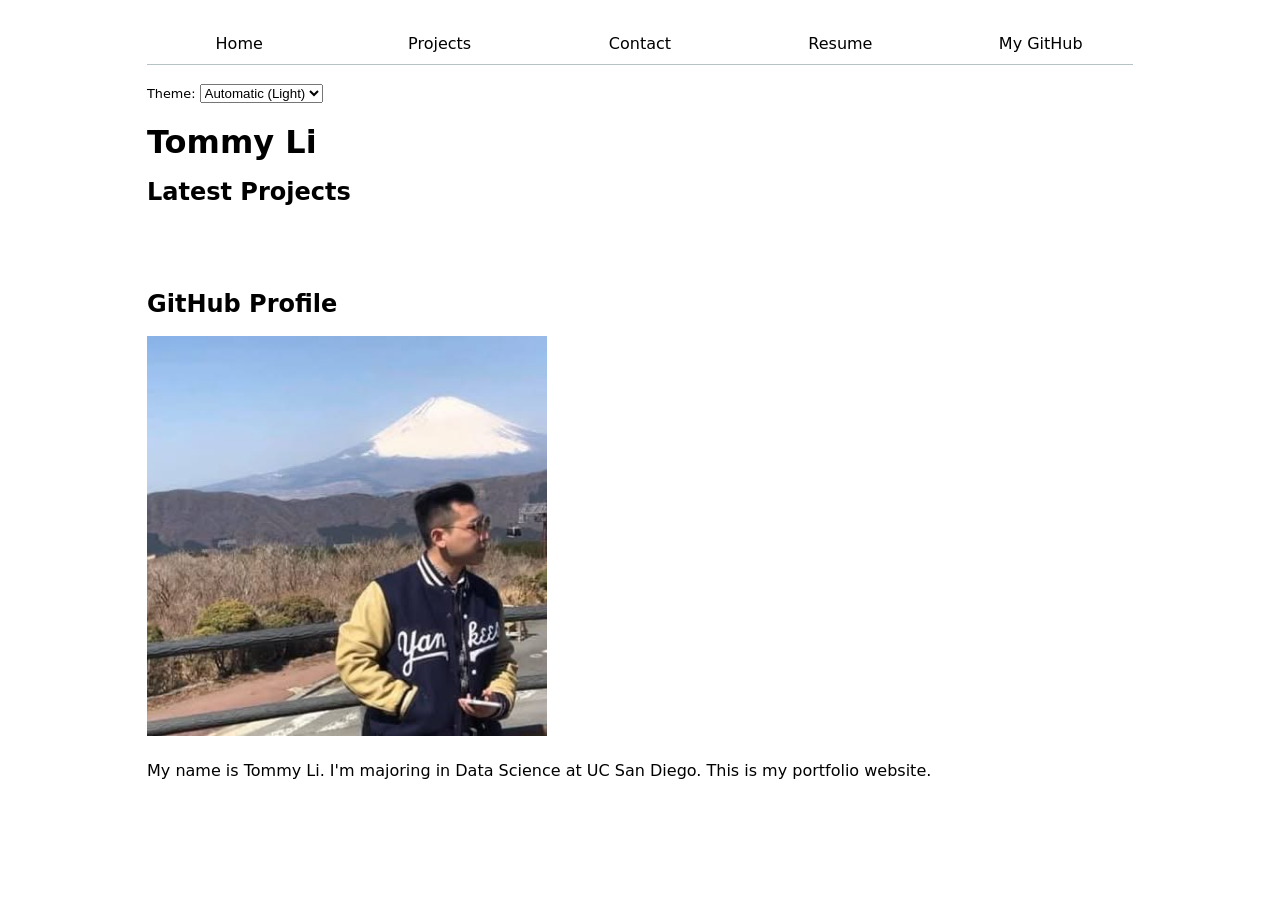
==== index.html @ 86d26560 "Fixxxx" ====
<!DOCTYPE html>
<html lang="en">
<head>
    <meta charset="UTF-8">
    <meta name="viewport" content="width=device-width, initial-scale=1.0">
    <title>Tommy Li: Personal site and portfolio</title>
    <link rel="stylesheet" href="style.css">
</head>
<body>
    <h1>Tommy Li</h1>

    <h2>Latest Projects</h2>
    <div class="projects"></div>

    <h2>GitHub Profile</h2>
    <div class="github-profile"></div>
    
    <img src="images/profile_pic.JPG" alt="A photo of me" width="400">
    <p>My name is Tommy Li. I'm majoring in Data Science at UC San Diego. This is my portfolio website. </p>

    <script src="global.js" type="module"></script>
    <script src="index.js" type="module"></script>
    <script src="projects.js" type="module"></script>

</body>
</html>
---- style.css ----
body {
    /* Set line height to 1.5 times the font size
         and use the OS’s UI font as the website font
       */
    font: 100%/1.5 system-ui;
    max-width: 100ch;
    margin-inline: max(1em, (100% - 100ch) / 2);
    padding: 1em;
    background-color: var(--background-color); /* testing */
    color: var(--text-color); /* testing */
}

nav ul, nav li {
    display: contents;
}

nav {
    display: flex;
    gap: 1em; /* Adds spacing between items */
    margin-bottom: 1em;  /* Space between nav and content */
    border-bottom: 1px solid oklch(80% 3% 200);  /* Cool gray bottom border */
    --border-color: oklch(50% 10% 200 / 40%); /* Adapts better in dark mode */
    border-bottom-color: var(--border-color);
}

nav a {
    flex: 1; /* Ensures each link takes equal space */
    text-align: center; /* Centers text inside each link */
    padding: 0.5em; /* Adds padding for better clickability */
    text-decoration: none; /* Removes underline */
    color: inherit;  /* Use the same text color as the parent */
}

nav a.current {
    font-weight: bold; /* Highlights the current page */
    border-bottom: 0.4em solid oklch(80% 3% 200);  /* Thicker bottom border */
    padding-bottom: 0.1em;  /* Reduce padding to compensate for border */
}

/* Define the accent color as a custom property */
:root {
    --color-accent: oklch(65% 50% 0); /* Choose your desired accent color */
    color-scheme: light dark;
    --background-color: white; /* testing */
    --text-color: black; /* testing */
    --project-bg: #f5f5f5; /* Default light theme */
}

/* Apply accent color to hovered navigation links */
nav a:hover {
    border-bottom: 0.4em solid var(--color-accent); /* Apply accent color as bottom border */
    background-color: color-mix(in oklch, var(--color-accent), canvas 85%);
    color: var(--hover-text-color); /* Adaptive text color */
    transition: background-color 0.3s ease-in-out, color 0.3s ease-in-out; /* Optional: Smooth transition effect */
}

/* Ensure all form elements inherit the page's font */
input, textarea, button {
    font: inherit;
    grid-column: 2 / -1;
    width: 100%;
    box-sizing: border-box;
}

/* Make form elements behave like block elements */
label, input, textarea, button {
    display: block;
    width: 100%; /* Full width of the container */
    box-sizing: border-box; /* Includes padding and border in width calculation */
}

/* Add spacing between labels */
label {
    margin-block: 0.5em;
    display: contents;
}

/* Apply CSS Grid to the form */
form {
    display: grid;
    grid-template-columns: auto 1fr; /* First column fits content, second takes remaining space */
    gap: 1em; /* Adds spacing between elements */
}

/* Ensure the button spans the full form width */
button {
    grid-column: 1 / -1; /* Spans the entire row */
}

/* Make .projects a grid container */
.projects {
    display: grid;
    grid-template-columns: repeat(3, 1fr); /* Ensures 3 columns */
    gap: 1.5em; /* Space between projects */
    padding: 1.5em;
    max-width: 1200px; /* Limit max width to keep alignment */
    margin: auto; /* Center the grid */
}

/* Style individual articles */
.projects article {
    background-color: var(--project-bg);
    padding: 1em;
    border-radius: 5px; /* Slightly rounded corners */
    text-align: center;
    display: grid;
    grid-template-rows: subgrid;
    grid-row: span 3; /* Makes each article span 3 rows */
    align-items: start; /* Ensures elements inside align properly */
}

/* Style images */
.projects img {
    width: 100%;
    height: auto;
}

.projects article h2 {
    margin: 0;
}

/* Improve heading sizes */
h1 {
    font-size: 200%; /* Make h1 significantly larger */
}

/* Improve readability for all headings */
h1, h2, h3, h4, h5, h6 {
    line-height: 1; /* Adjusts spacing */
    text-wrap: balance; /* Prevents uneven lines */
}

/* Container for the entire CV */
.cv-container {
    display: grid;
    grid-template-columns: 1fr 3fr; /* Sidebar takes 1 part, main content takes 3 parts */
    gap: 2em;
    max-width: 900px;
    margin: auto;
    padding: 2em;
}

/* Style the Sidebar in cv */
.cv-sidebar {
    background-color: var(--sidebar-bg);
    color: var(--sidebar-text);
    padding: 1.5em;
    border-radius: 8px;
}

/* Style Main Content */
.cv-main {
    display: flex;
    flex-direction: column;
    gap: 1.5em;
}

/* Improve Section Headings */
.cv-main h1, .cv-sidebar h2 {
    border-bottom: 2px solid #333;
    padding-bottom: 0.5em;
}

/* Style Lists for Readability */
.cv-main ul {
    padding-left: 1.5em;
    line-height: 1.6;
}

/* Responsive Design for Mobile */
@media (max-width: 600px) {
    .cv-container {
        grid-template-columns: 1fr; /* Stacks everything vertically on small screens */
    }
    .projects {
        grid-template-columns: 1fr; /* 1 column for small screens */
    }
}

@media (max-width: 900px) {
    .projects {
        grid-template-columns: repeat(2, 1fr); /* 2 columns for medium screens */
    }
}

/* Force Light Mode */
[data-theme="light"] {
    color-scheme: light;
    --background-color: white !important;
    --text-color: black !important;
}

/* Force Dark Mode */
[data-theme="dark"] {
    color-scheme: dark;
    --background-color: black !important;
    --text-color: white !important;
    --project-bg: #333; /* Darker background for dark mode */
}

/* Position theme switcher in the top-right corner */
.color-scheme {
    position: absolute;
    top: 1rem;
    right: 1rem;
    font-size: 80%; /* Make it slightly smaller */
    font-family: inherit; /* Ensure it inherits the same font */
}
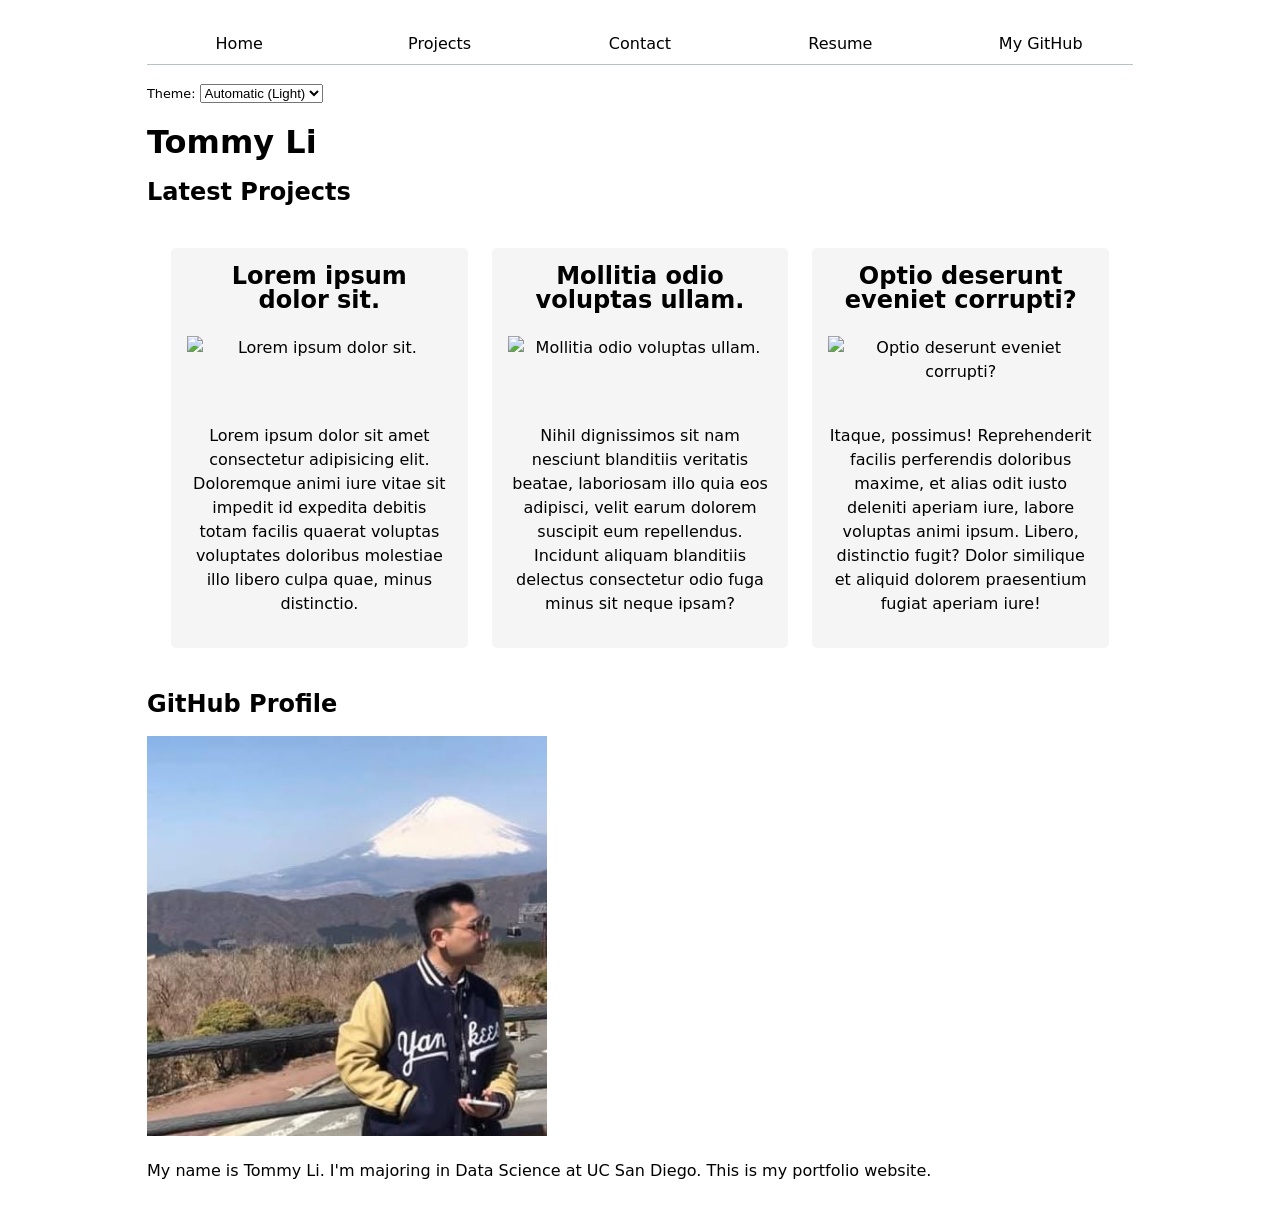
==== commit 0ec05287: "fixxxxxx" ====
--- a/index.html
+++ b/index.html
@@ -20,7 +20,7 @@
 
     <script src="global.js" type="module"></script>
     <script src="index.js" type="module"></script>
-    <script src="projects.js" type="module"></script>
+    <!-- <script src="projects.js" type="module"></script> -->
 
 </body>
 </html>
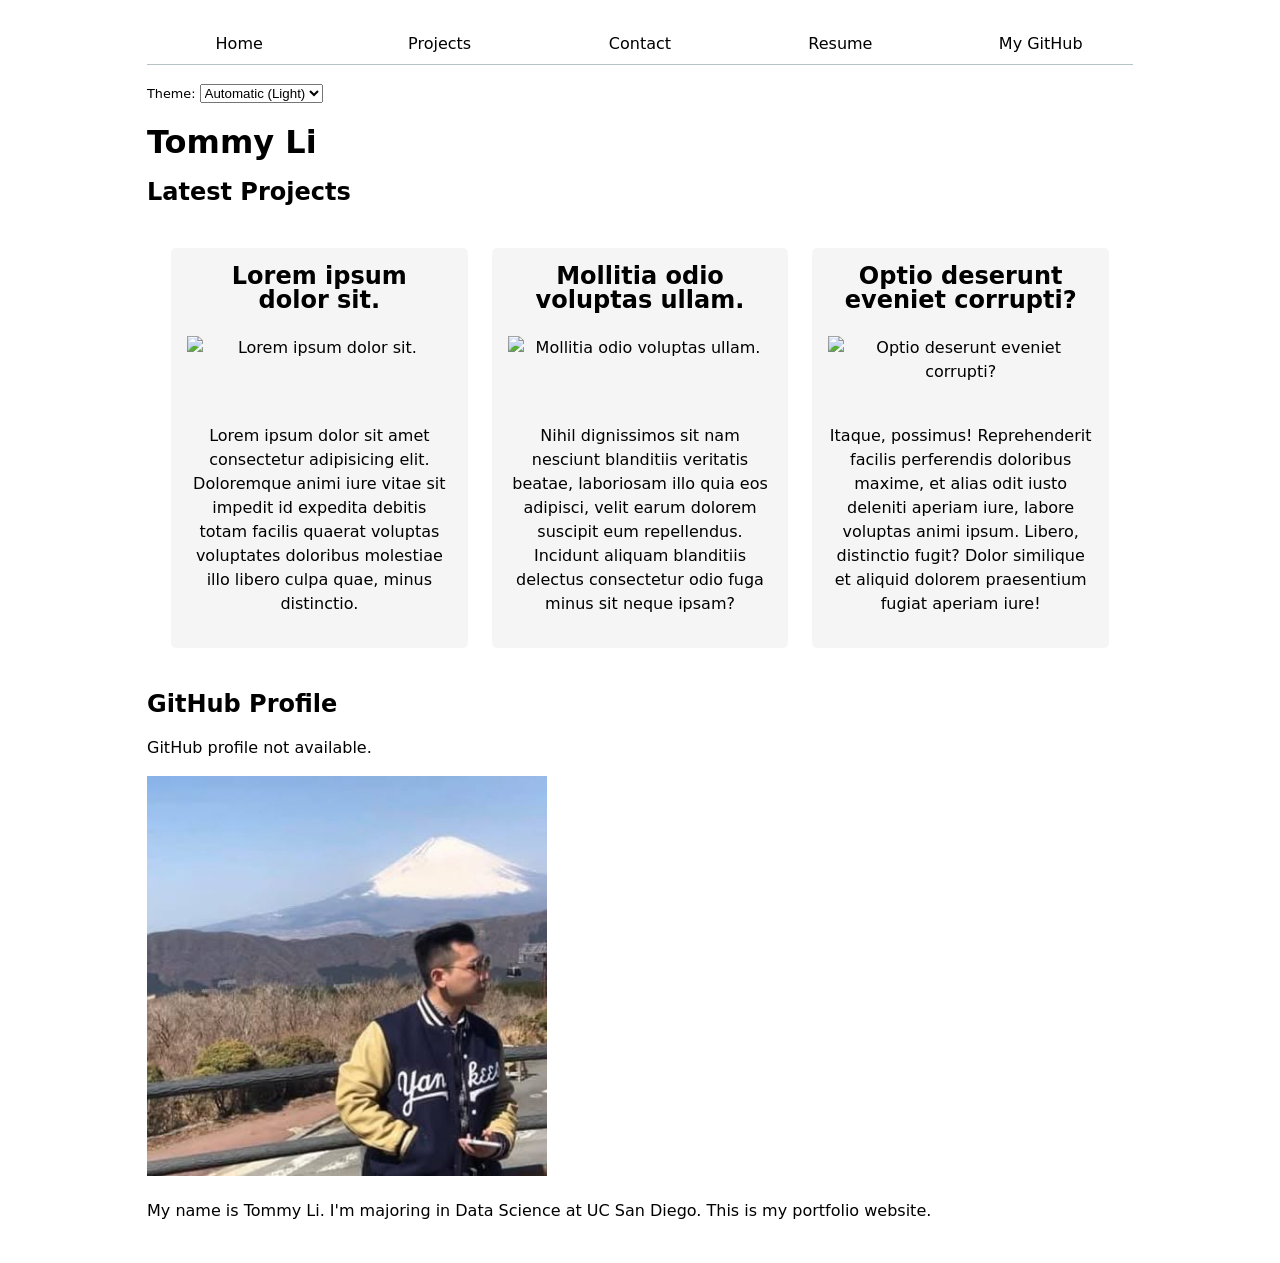
==== commit 909b782a: "Fixing" ====
--- a/index.html
+++ b/index.html
@@ -13,14 +13,16 @@
     <div class="projects"></div>
 
     <h2>GitHub Profile</h2>
-    <div class="github-profile"></div>
+    <div class="github-profile">
+        <!-- GitHub profile will be dynamically loaded here -->
+    </div>
     
     <img src="images/profile_pic.JPG" alt="A photo of me" width="400">
     <p>My name is Tommy Li. I'm majoring in Data Science at UC San Diego. This is my portfolio website. </p>
 
     <script src="global.js" type="module"></script>
     <script src="index.js" type="module"></script>
-    <!-- <script src="projects.js" type="module"></script> -->
+    <script src="projects.js" type="module"></script>
 
 </body>
 </html>
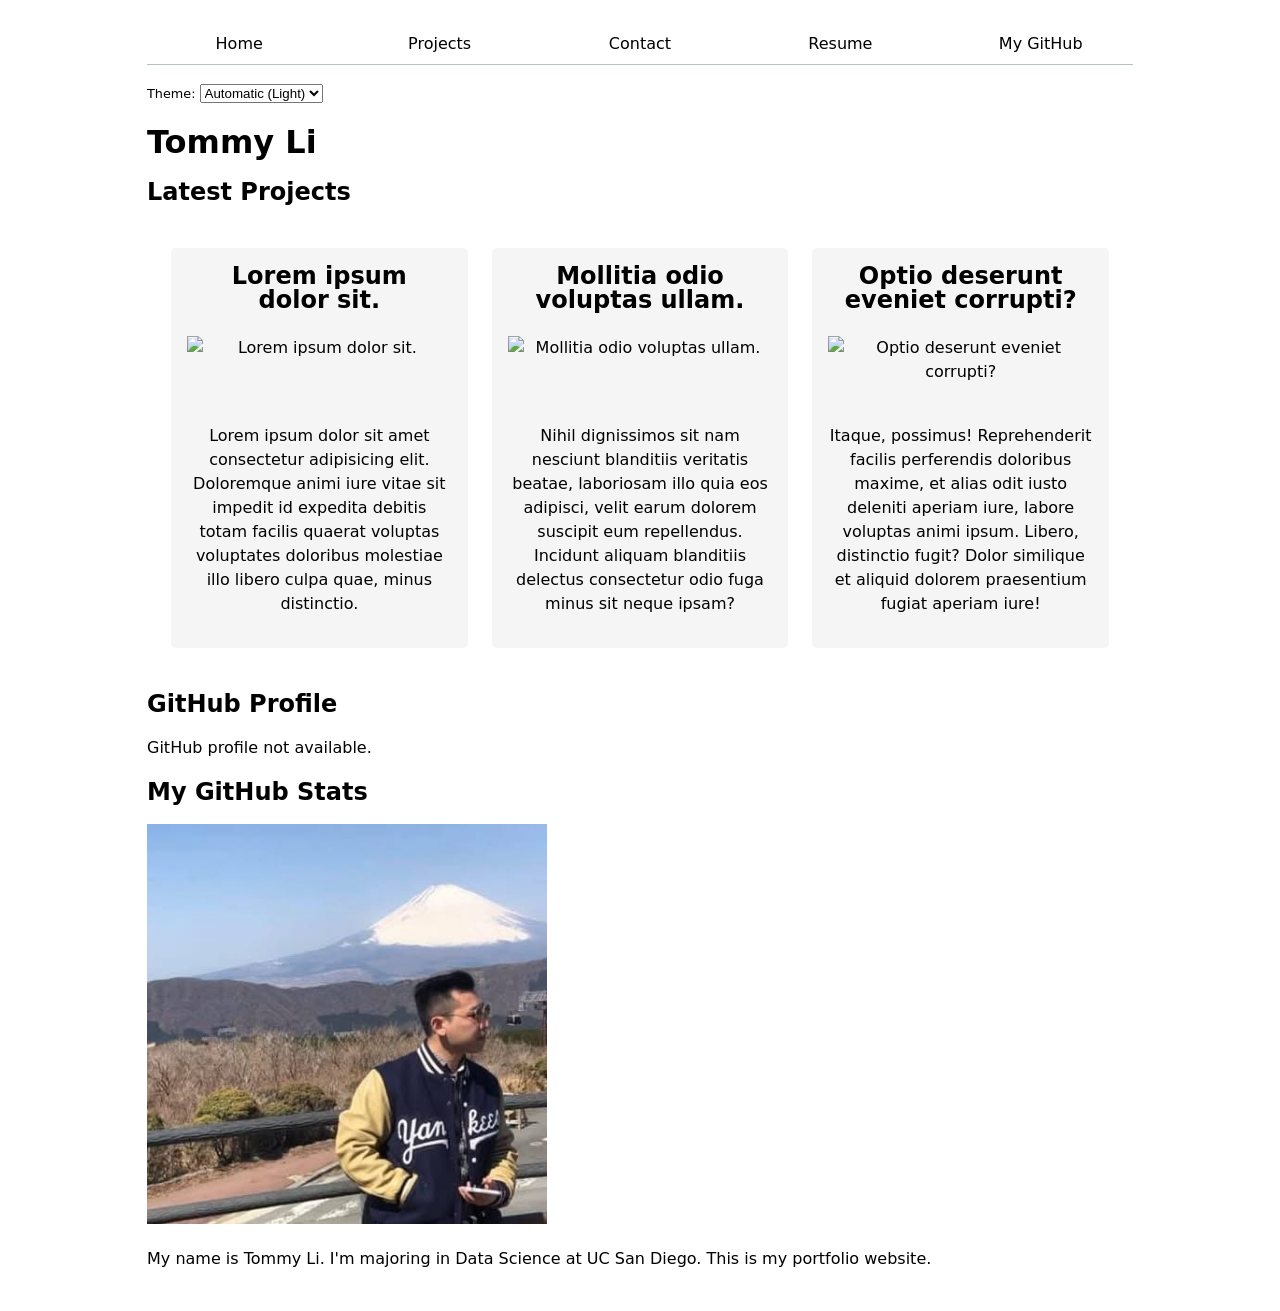
==== commit f3b1920a: "Step 5 lab 4" ====
--- a/index.html
+++ b/index.html
@@ -16,6 +16,11 @@
     <div class="github-profile">
         <!-- GitHub profile will be dynamically loaded here -->
     </div>
+
+    <h2>My GitHub Stats</h2>
+    <div id="profile-stats">
+        <!-- GitHub stats will be dynamically inserted here -->
+    </div>
     
     <img src="images/profile_pic.JPG" alt="A photo of me" width="400">
     <p>My name is Tommy Li. I'm majoring in Data Science at UC San Diego. This is my portfolio website. </p>
--- a/style.css
+++ b/style.css
@@ -206,3 +206,29 @@
     font-size: 80%; /* Make it slightly smaller */
     font-family: inherit; /* Ensure it inherits the same font */
 }
+
+#profile-stats {
+    max-width: 800px; /* Adjust width to fit the stats */
+    margin: 20px auto; /* Center align */
+    text-align: center;
+}
+
+#profile-stats dl {
+    display: grid;
+    grid-template-columns: repeat(4, 1fr); /* Creates 4 equal-width columns */
+    gap: 20px; /* Adds spacing between columns */
+    text-align: center;
+}
+
+#profile-stats dt {
+    font-weight: bold;
+    font-size: 1rem;
+    color: gray; /* Subtitle color */
+    text-transform: uppercase; /* Makes text uppercase */
+}
+
+#profile-stats dd {
+    font-size: 2.5rem;
+    margin: 0;
+    font-weight: bold;
+}
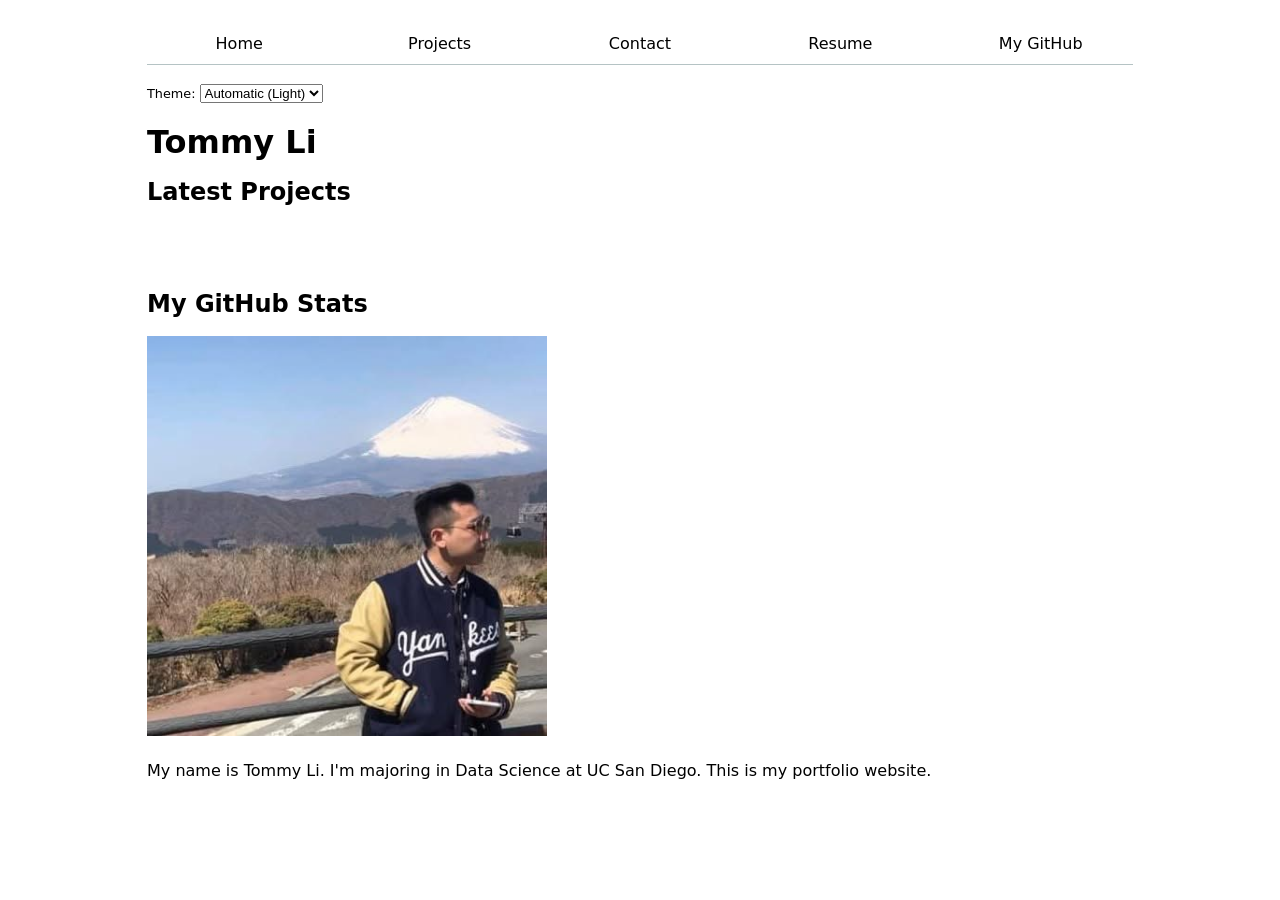
==== commit 9d0d2f1a: "Step 0 Lab 5 ver.2" ====
--- a/index.html
+++ b/index.html
@@ -11,11 +11,6 @@
 
     <h2>Latest Projects</h2>
     <div class="projects"></div>
-
-    <h2>GitHub Profile</h2>
-    <div class="github-profile">
-        <!-- GitHub profile will be dynamically loaded here -->
-    </div>
 
     <h2>My GitHub Stats</h2>
     <div id="profile-stats">
--- a/style.css
+++ b/style.css
@@ -232,3 +232,10 @@
     margin: 0;
     font-weight: bold;
 }
+
+.project-year {
+    font-family: Baskerville, serif;
+    font-variant-numeric: oldstyle-nums;
+    font-style: italic;
+    color: gray;
+}
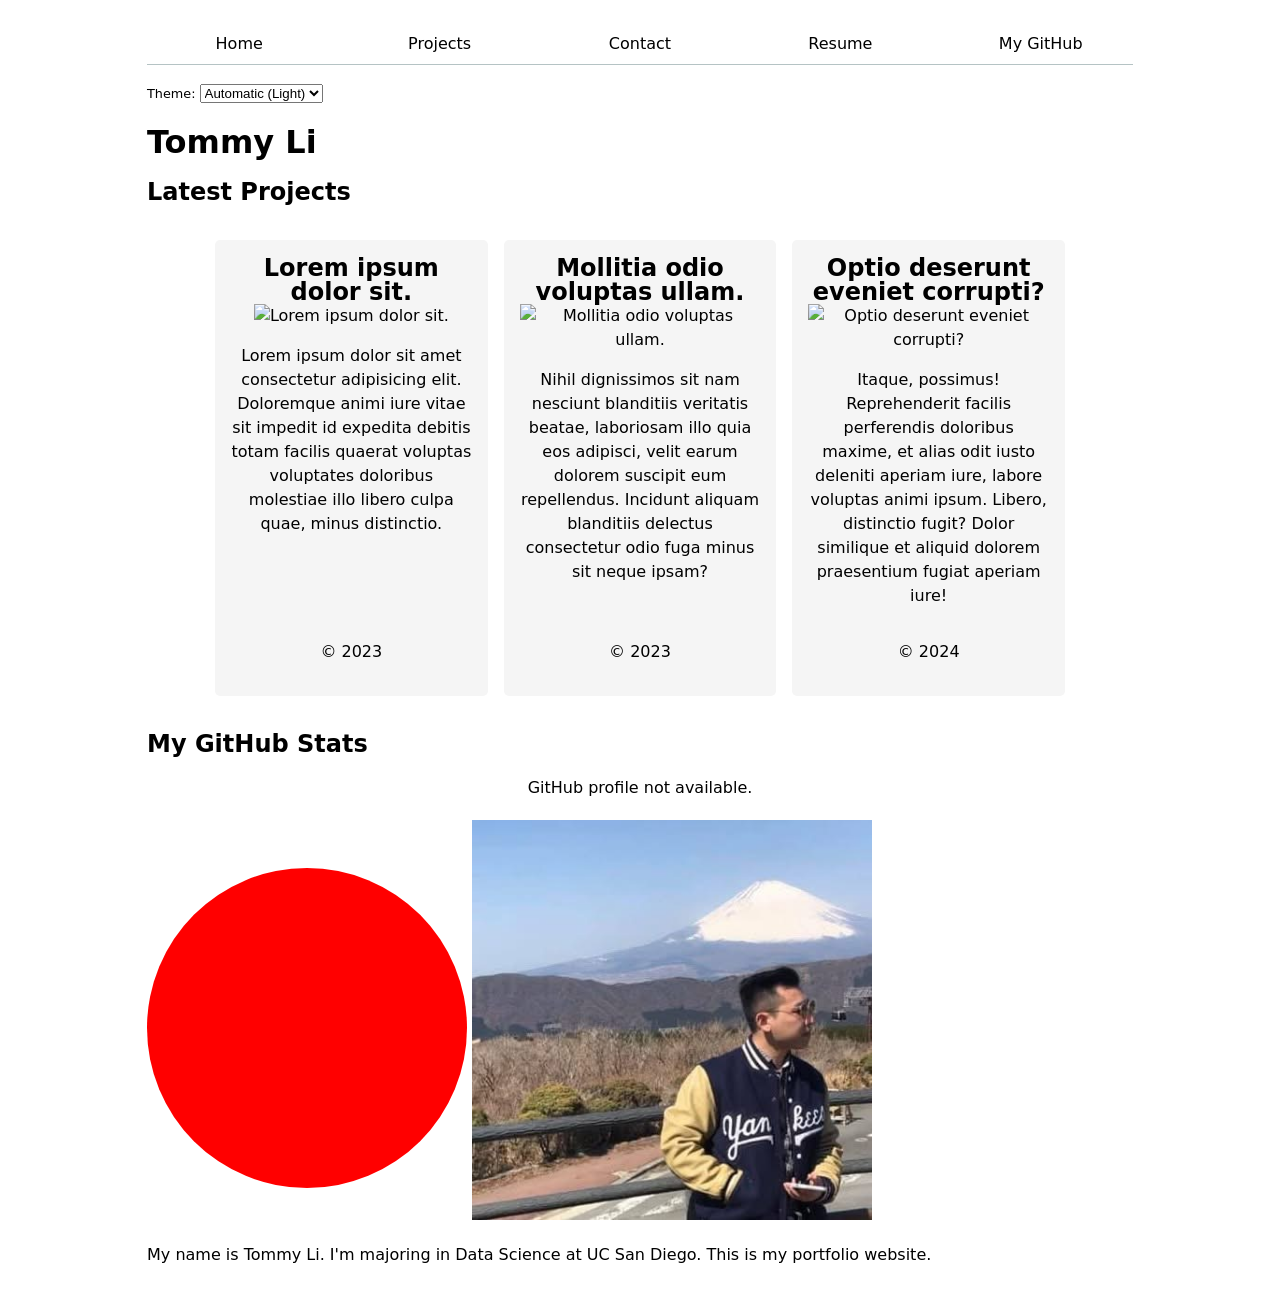
==== commit a21e288f: "Step 1.1 lab 5" ====
--- a/index.html
+++ b/index.html
@@ -16,6 +16,10 @@
     <div id="profile-stats">
         <!-- GitHub stats will be dynamically inserted here -->
     </div>
+
+    <svg id="projects-pie-plot" viewBox="-50 -50 100 100">
+        <circle cx="0" cy="0" r="50" fill="red" />
+    </svg>
     
     <img src="images/profile_pic.JPG" alt="A photo of me" width="400">
     <p>My name is Tommy Li. I'm majoring in Data Science at UC San Diego. This is my portfolio website. </p>
--- a/style.css
+++ b/style.css
@@ -90,10 +90,10 @@
 /* Make .projects a grid container */
 .projects {
     display: grid;
-    grid-template-columns: repeat(3, 1fr); /* Ensures 3 columns */
-    gap: 1.5em; /* Space between projects */
-    padding: 1.5em;
-    max-width: 1200px; /* Limit max width to keep alignment */
+    grid-template-columns: repeat(3, minmax(220px, 1fr)); /* Ensures 3 columns */
+    gap: 1em; /* Space between projects */
+    padding: 1em;
+    max-width: 850px; /* Limit max width to keep alignment */
     margin: auto; /* Center the grid */
 }
 
@@ -103,10 +103,11 @@
     padding: 1em;
     border-radius: 5px; /* Slightly rounded corners */
     text-align: center;
-    display: grid;
-    grid-template-rows: subgrid;
-    grid-row: span 3; /* Makes each article span 3 rows */
-    align-items: start; /* Ensures elements inside align properly */
+    display: flex;
+    flex-direction: column;
+    justify-content: space-between; /* Ensures proper spacing */
+    height: auto; /* Prevents forced height */
+    min-height: 350px; /* Ensures consistency */
 }
 
 /* Style images */
@@ -233,9 +234,10 @@
     font-weight: bold;
 }
 
-.project-year {
-    font-family: Baskerville, serif;
-    font-variant-numeric: oldstyle-nums;
-    font-style: italic;
-    color: gray;
-}
+#projects-pie-plot {
+    max-width: 20em;
+    margin-block: 2em;
+
+    /* Ensures parts of the shape don't get clipped */
+    overflow: visible;
+}
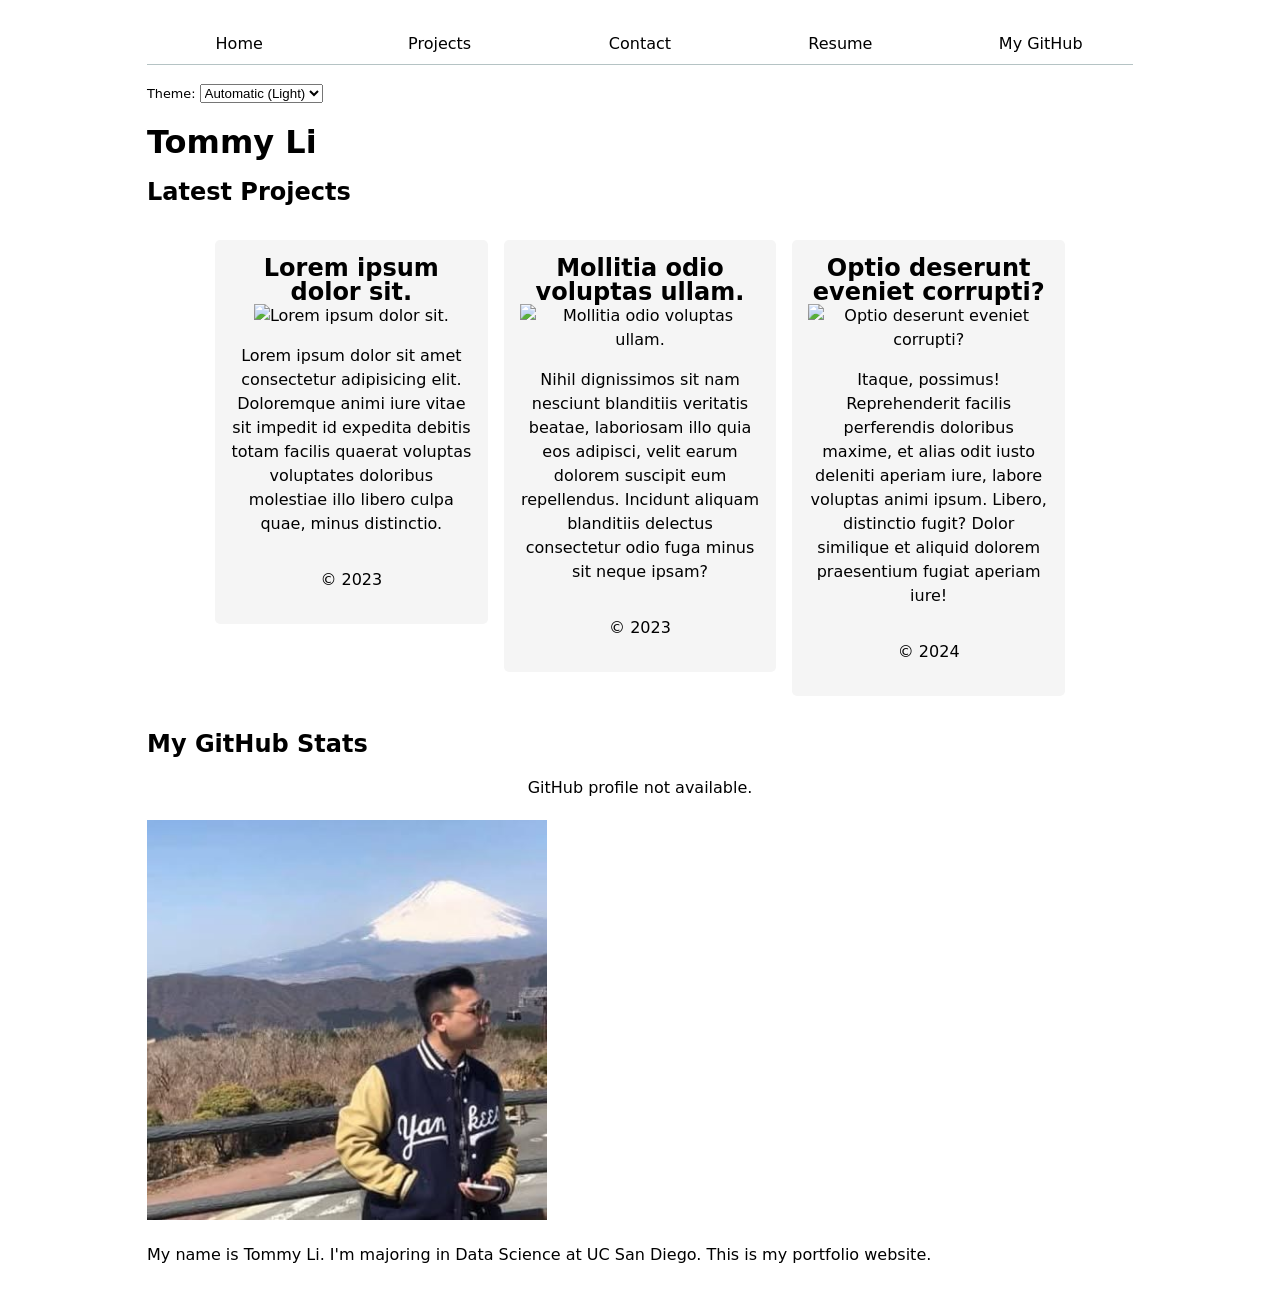
==== commit b30428ed: "Step 1.5 lab 5" ====
--- a/index.html
+++ b/index.html
@@ -16,10 +16,6 @@
     <div id="profile-stats">
         <!-- GitHub stats will be dynamically inserted here -->
     </div>
-
-    <svg id="projects-pie-plot" viewBox="-50 -50 100 100">
-        <circle cx="0" cy="0" r="50" fill="red" />
-    </svg>
     
     <img src="images/profile_pic.JPG" alt="A photo of me" width="400">
     <p>My name is Tommy Li. I'm majoring in Data Science at UC San Diego. This is my portfolio website. </p>
--- a/style.css
+++ b/style.css
@@ -106,8 +106,8 @@
     display: flex;
     flex-direction: column;
     justify-content: space-between; /* Ensures proper spacing */
-    height: auto; /* Prevents forced height */
-    min-height: 350px; /* Ensures consistency */
+    height: fit-content; /* Prevents forced height */
+    min-height: 280px; /* Ensures consistency */
 }
 
 /* Style images */
